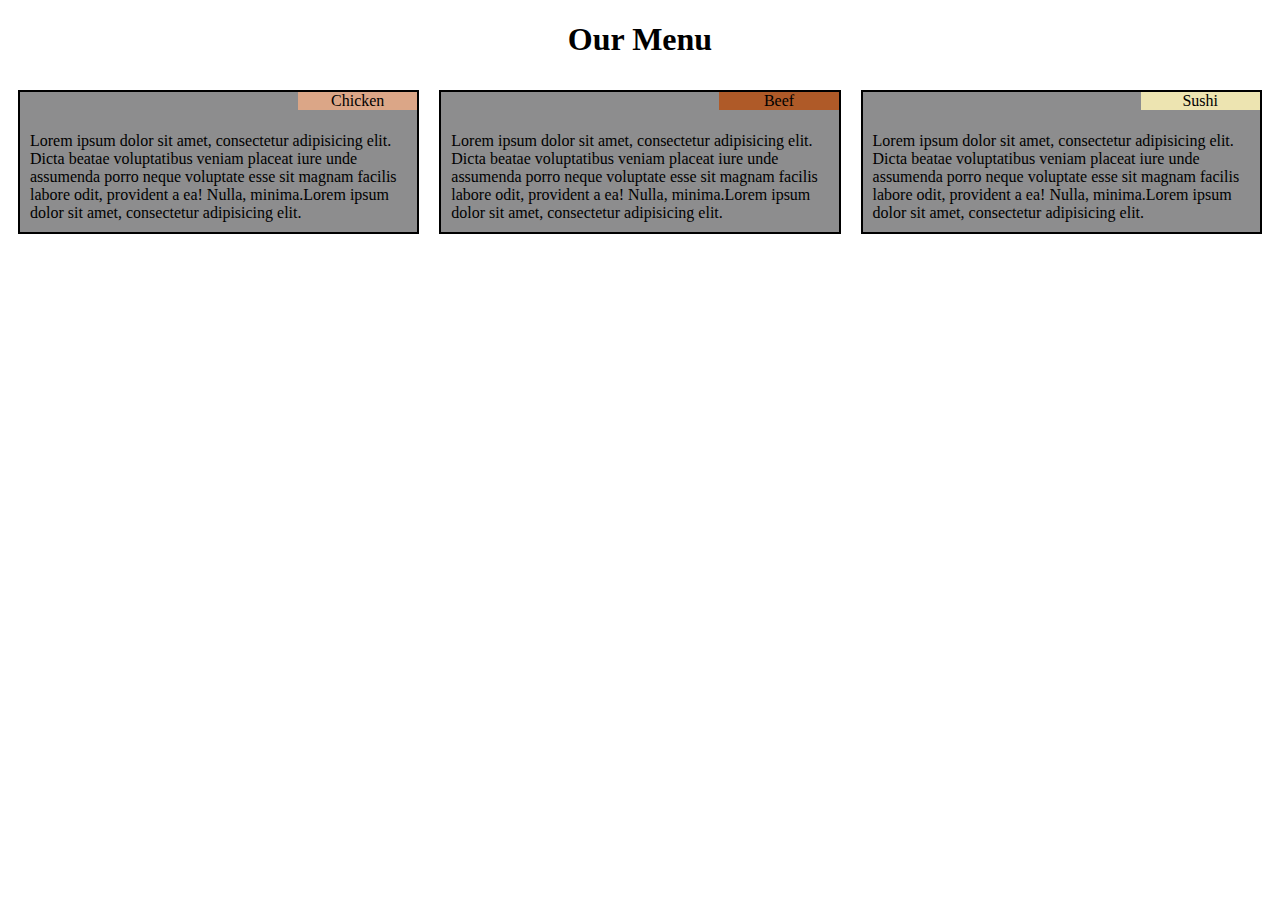
==== index.html @ 9ee384f0 "commiting changes to module2 assignment." ====
<!DOCTYPE html>
<html>
<head>
<meta charset="utf-8">
<title>Two Column Design</title>

<link rel="stylesheet" href="css/module2.css">
</head>
<body>
<h1>Our Menu</h1>

<div class="row">
 <div class="col-lg-4 col-md-6 col-mob-12">
    <p id="p1">Lorem ipsum dolor sit amet, consectetur adipisicing elit. Dicta beatae voluptatibus veniam placeat iure unde assumenda porro neque voluptate esse sit magnam facilis labore odit, provident a ea! Nulla, minima.Lorem ipsum dolor sit amet, consectetur adipisicing elit.</p>
 </div> 
  <div class="col-lg-4 col-md-6 col-mob-12">
    <p id="p2">Lorem ipsum dolor sit amet, consectetur adipisicing elit. Dicta beatae voluptatibus veniam placeat iure unde assumenda porro neque voluptate esse sit magnam facilis labore odit, provident a ea! Nulla, minima.Lorem ipsum dolor sit amet, consectetur adipisicing elit.</p>
  </div>
  <div class="col-lg-4 col-md-12 col-mob-12">
    <p id="p3">Lorem ipsum dolor sit amet, consectetur adipisicing elit. Dicta beatae voluptatibus veniam placeat iure unde assumenda porro neque voluptate esse sit magnam facilis labore odit, provident a ea! Nulla, minima.Lorem ipsum dolor sit amet, consectetur adipisicing elit.</p>
  </div>
</div>


</body>
</html>
---- css/module2.css ----
* {
  box-sizing: border-box;
 /* border: 1px solid black; */
} 

h1 {
   text-align: center;
}

div {
 font-family: cursive;
 font-weight: 200;

}
p {
  /* width: 30.33%; */
  padding: 40px 10px 10px 10px;
  margin: 10px;
  border: 2px solid black;
  background-color: #8d8d8e;

  position: relative;
  float: left;
}

p:after {
     width: 30%;
     background: orange;
     text-align: center;
     position: absolute;
     top: 0%;
     right:0%;
}

#p1:after {
  content:"Chicken";
  background-color: #dba687;
}

#p2:after {
  content:"Beef";
  background-color: #af5a28;

}

#p3:after{
  content:"Sushi";
  background-color: #ede4b1;
} 

.row {
  width: 100%;
}

/********** Desktop devices only **********/
@media (min-width: 992px) {
  .col-lg-1, .col-lg-2, .col-lg-3, .col-lg-4, .col-lg-5, .col-lg-6, .col-lg-7, .col-lg-8, .col-lg-9, .col-lg-10, .col-lg-11, .col-lg-12 {
    float: left;
    /*border: 1px solid black;*/
    /*position: relative;*/
  }
  .col-lg-1 {
    width: 8.33%;
  }
  .col-lg-2 {
    width: 16.66%;
  }
  .col-lg-3 {
    width: 25%;
  }
  .col-lg-4 {
    width: 33.33%;
  }
  .col-lg-5 {
    width: 41.66%;
  }
  .col-lg-6 {
    width: 50%;
  }
  .col-lg-7 {
    width: 58.33%;
  }
  .col-lg-8 {
    width: 66.66%;
  }
  .col-lg-9 {
    width: 74.99%;
  }
  .col-lg-10 {
    width: 83.33%;
  }
  .col-lg-11 {
    width: 91.66%;
  }
  .col-lg-12 {
    width: 100%;
  }
}

/********** Tablet devices only **********/
@media (min-width: 768px) and (max-width: 991px) {
  .col-md-1, .col-md-2, .col-md-3, .col-md-4, .col-md-5, .col-md-6, .col-md-7, .col-md-8, .col-md-9, .col-md-10, .col-md-11, .col-md-12 {
    float: left;
/*    position: relative; */
  }
  .col-md-1 {
    width: 8.33%;
  }
  .col-md-2 {
    width: 16.66%;
  }
  .col-md-3 {
    width: 25%;
  }
  .col-md-4 {
    width: 33.33%;
  }
  .col-md-5 {
    width: 41.66%;
  }
  .col-md-6 {
    width: 50%;
  }
  .col-md-7 {
    width: 58.33%;
  }
  .col-md-8 {
    width: 66.66%;
  }
  .col-md-9 {
    width: 74.99%;
  }
  .col-md-10 {
    width: 83.33%;
  }
  .col-md-11 {
    width: 91.66%;
  }
  .col-md-12 {
    width: 100%;
  }
}

/********** Mobile devices only **********/
@media (max-width: 767px) {
  .col-mob-1, .col-mob-2, .col-mob-3, .col-mob-4, .col-mob-5, .col-mob-6, .col-mob-7, .col-mob-8, .col-mob-9, .col-mob-10, .col-mob-11, .col-mob-12 {
    float: left;
/*    position: relative; */
  }
  .col-mob-1 {
    width: 8.33%;
  }
  .col-mob-2 {
    width: 16.66%;
  }
  .col-mob-3 {
    width: 25%;
  }
  .col-mob-4 {
    width: 33.33%;
  }
  .col-mob-5 {
    width: 41.66%;
  }
  .col-mob-6 {
    width: 50%;
  }
  .col-mob-7 {
    width: 58.33%;
  }
  .col-mob-8 {
    width: 66.66%;
  }
  .col-mob-9 {
    width: 74.99%;
  }
  .col-mob-10 {
    width: 83.33%;
  }
  .col-mob-11 {
    width: 91.66%;
  }
  .col-mob-12 {
    width: 100%;
  }
}
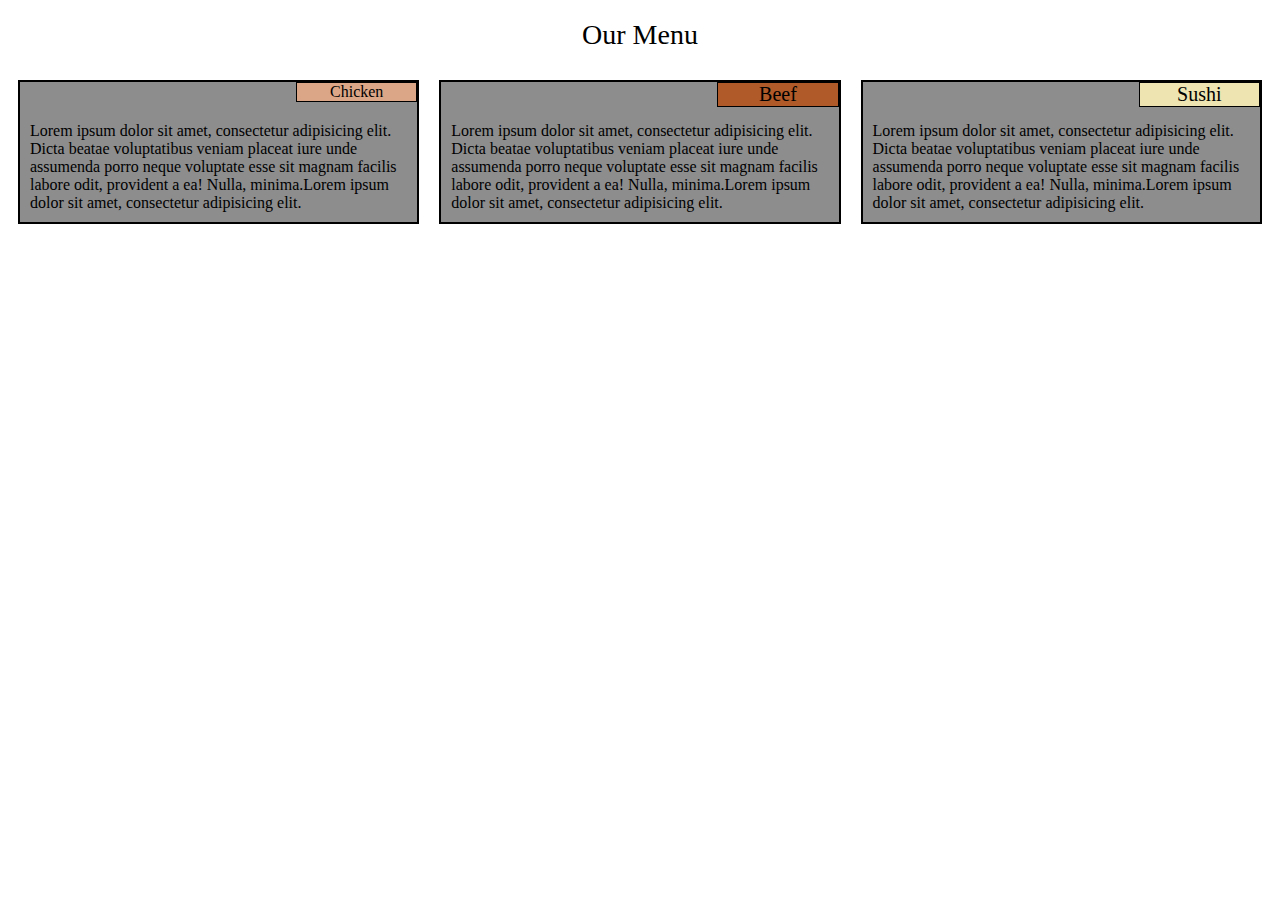
==== commit 2bc8d66a: "some more updates to css/module2.css and index,html" ====
--- a/index.html
+++ b/index.html
@@ -2,7 +2,7 @@
 <html>
 <head>
 <meta charset="utf-8">
-<title>Two Column Design</title>
+<title>The Restaurant</title>
 
 <link rel="stylesheet" href="css/module2.css">
 </head>
--- a/css/module2.css
+++ b/css/module2.css
@@ -1,24 +1,20 @@
  * {
   box-sizing: border-box;
- /* border: 1px solid black; */
+  font-family: cursive;
+  font-weight: 400;
 } 
 
 h1 {
    text-align: center;
+   font-size: 175%;
 }
 
-div {
- font-family: cursive;
- font-weight: 200;
-
-}
 p {
   /* width: 30.33%; */
   padding: 40px 10px 10px 10px;
   margin: 10px;
   border: 2px solid black;
-  background-color: #8d8d8e;
-
+  background-color: #8d8d8e; 
   position: relative;
   float: left;
 }
@@ -27,6 +23,7 @@
      width: 30%;
      background: orange;
      text-align: center;
+     border: 1px solid black;
      position: absolute;
      top: 0%;
      right:0%;
@@ -35,17 +32,20 @@
 #p1:after {
   content:"Chicken";
   background-color: #dba687;
+  font-size: 100%;
 }
 
 #p2:after {
   content:"Beef";
   background-color: #af5a28;
+  font-size: 125%;
 
 }
 
 #p3:after{
   content:"Sushi";
   background-color: #ede4b1;
+  font-size: 125%;
 } 
 
 .row {
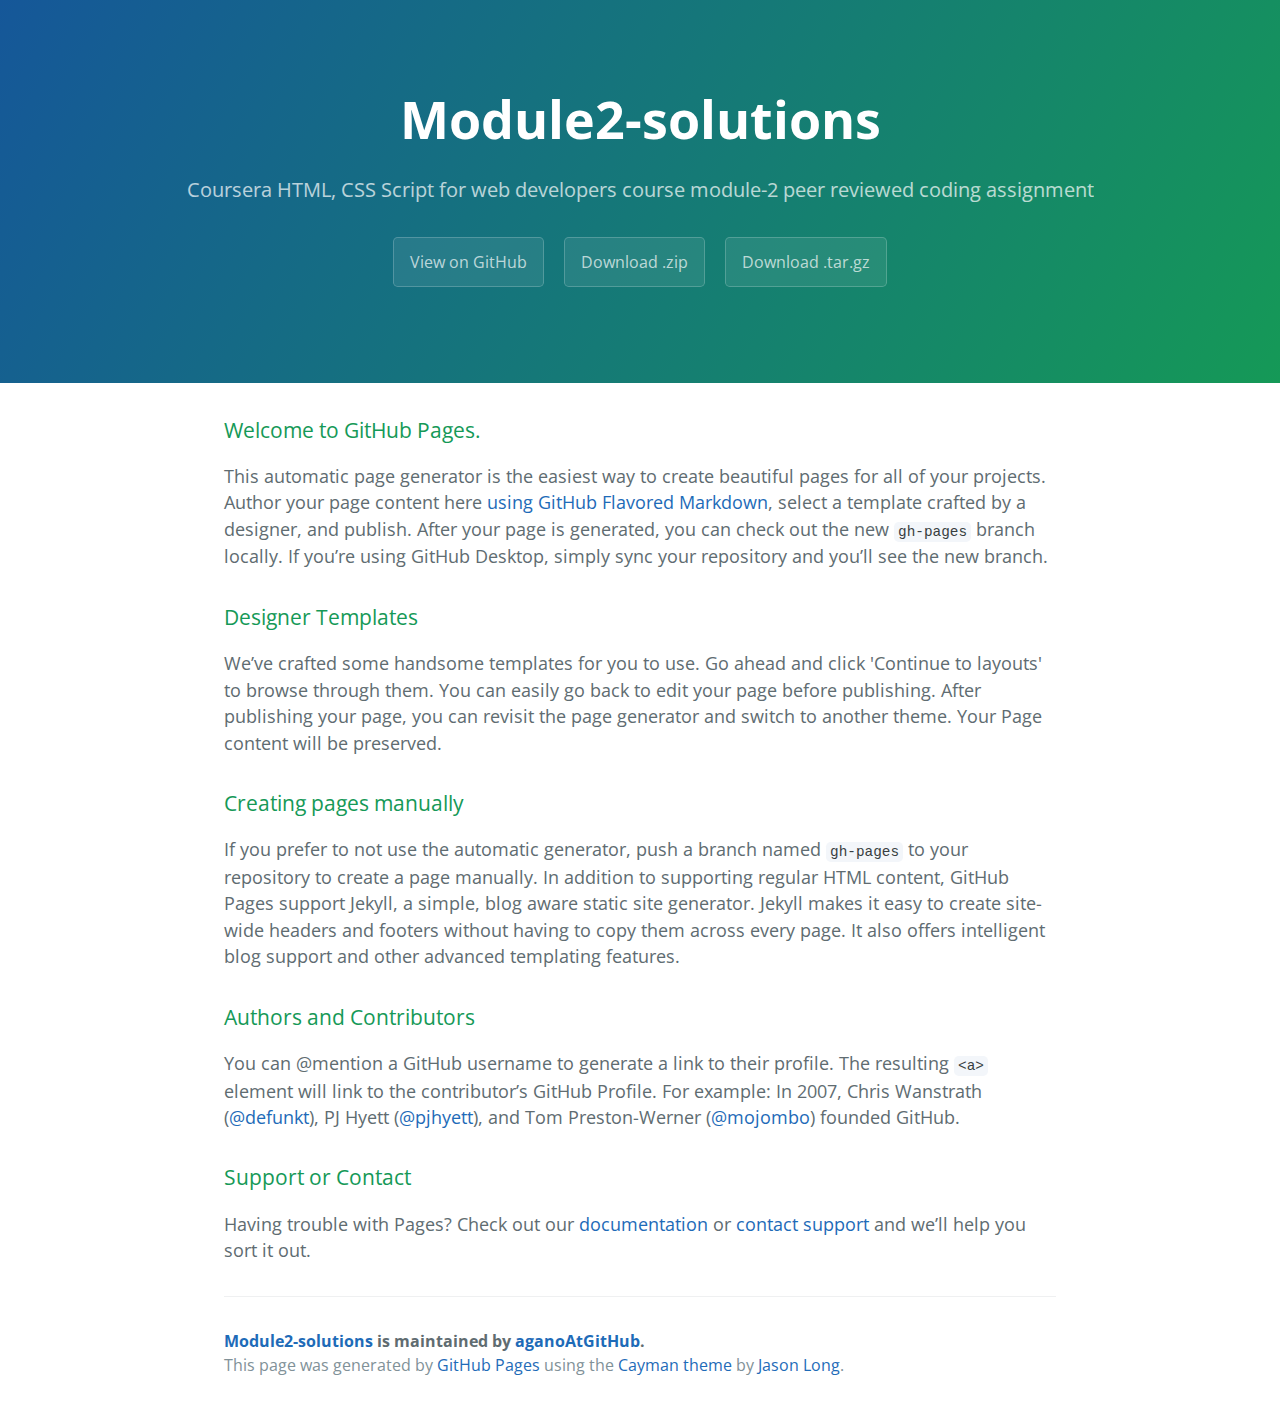
==== commit 6a33f9b0: "Create gh-pages branch via GitHub" ====
--- a/index.html
+++ b/index.html
@@ -1,26 +1,57 @@
 <!DOCTYPE html>
-<html>
-<head>
-<meta charset="utf-8">
-<title>The Restaurant</title>
+<html lang="en-us">
+  <head>
+    <meta charset="UTF-8">
+    <title>Module2-solutions by aganoAtGitHub</title>
+    <meta name="viewport" content="width=device-width, initial-scale=1">
+    <link rel="stylesheet" type="text/css" href="stylesheets/normalize.css" media="screen">
+    <link href='https://fonts.googleapis.com/css?family=Open+Sans:400,700' rel='stylesheet' type='text/css'>
+    <link rel="stylesheet" type="text/css" href="stylesheets/stylesheet.css" media="screen">
+    <link rel="stylesheet" type="text/css" href="stylesheets/github-light.css" media="screen">
+  </head>
+  <body>
+    <section class="page-header">
+      <h1 class="project-name">Module2-solutions</h1>
+      <h2 class="project-tagline">Coursera HTML, CSS Script for web developers course module-2 peer reviewed coding assignment</h2>
+      <a href="https://github.com/aganoAtGitHub/module2-solutions" class="btn">View on GitHub</a>
+      <a href="https://github.com/aganoAtGitHub/module2-solutions/zipball/master" class="btn">Download .zip</a>
+      <a href="https://github.com/aganoAtGitHub/module2-solutions/tarball/master" class="btn">Download .tar.gz</a>
+    </section>
 
-<link rel="stylesheet" href="css/module2.css">
-</head>
-<body>
-<h1>Our Menu</h1>
+    <section class="main-content">
+      <h3>
+<a id="welcome-to-github-pages" class="anchor" href="#welcome-to-github-pages" aria-hidden="true"><span aria-hidden="true" class="octicon octicon-link"></span></a>Welcome to GitHub Pages.</h3>
 
-<div class="row">
- <div class="col-lg-4 col-md-6 col-mob-12">
-    <p id="p1">Lorem ipsum dolor sit amet, consectetur adipisicing elit. Dicta beatae voluptatibus veniam placeat iure unde assumenda porro neque voluptate esse sit magnam facilis labore odit, provident a ea! Nulla, minima.Lorem ipsum dolor sit amet, consectetur adipisicing elit.</p>
- </div> 
-  <div class="col-lg-4 col-md-6 col-mob-12">
-    <p id="p2">Lorem ipsum dolor sit amet, consectetur adipisicing elit. Dicta beatae voluptatibus veniam placeat iure unde assumenda porro neque voluptate esse sit magnam facilis labore odit, provident a ea! Nulla, minima.Lorem ipsum dolor sit amet, consectetur adipisicing elit.</p>
-  </div>
-  <div class="col-lg-4 col-md-12 col-mob-12">
-    <p id="p3">Lorem ipsum dolor sit amet, consectetur adipisicing elit. Dicta beatae voluptatibus veniam placeat iure unde assumenda porro neque voluptate esse sit magnam facilis labore odit, provident a ea! Nulla, minima.Lorem ipsum dolor sit amet, consectetur adipisicing elit.</p>
-  </div>
-</div>
+<p>This automatic page generator is the easiest way to create beautiful pages for all of your projects. Author your page content here <a href="https://guides.github.com/features/mastering-markdown/">using GitHub Flavored Markdown</a>, select a template crafted by a designer, and publish. After your page is generated, you can check out the new <code>gh-pages</code> branch locally. If you’re using GitHub Desktop, simply sync your repository and you’ll see the new branch.</p>
 
+<h3>
+<a id="designer-templates" class="anchor" href="#designer-templates" aria-hidden="true"><span aria-hidden="true" class="octicon octicon-link"></span></a>Designer Templates</h3>
 
-</body>
+<p>We’ve crafted some handsome templates for you to use. Go ahead and click 'Continue to layouts' to browse through them. You can easily go back to edit your page before publishing. After publishing your page, you can revisit the page generator and switch to another theme. Your Page content will be preserved.</p>
+
+<h3>
+<a id="creating-pages-manually" class="anchor" href="#creating-pages-manually" aria-hidden="true"><span aria-hidden="true" class="octicon octicon-link"></span></a>Creating pages manually</h3>
+
+<p>If you prefer to not use the automatic generator, push a branch named <code>gh-pages</code> to your repository to create a page manually. In addition to supporting regular HTML content, GitHub Pages support Jekyll, a simple, blog aware static site generator. Jekyll makes it easy to create site-wide headers and footers without having to copy them across every page. It also offers intelligent blog support and other advanced templating features.</p>
+
+<h3>
+<a id="authors-and-contributors" class="anchor" href="#authors-and-contributors" aria-hidden="true"><span aria-hidden="true" class="octicon octicon-link"></span></a>Authors and Contributors</h3>
+
+<p>You can @mention a GitHub username to generate a link to their profile. The resulting <code>&lt;a&gt;</code> element will link to the contributor’s GitHub Profile. For example: In 2007, Chris Wanstrath (<a href="https://github.com/defunkt" class="user-mention">@defunkt</a>), PJ Hyett (<a href="https://github.com/pjhyett" class="user-mention">@pjhyett</a>), and Tom Preston-Werner (<a href="https://github.com/mojombo" class="user-mention">@mojombo</a>) founded GitHub.</p>
+
+<h3>
+<a id="support-or-contact" class="anchor" href="#support-or-contact" aria-hidden="true"><span aria-hidden="true" class="octicon octicon-link"></span></a>Support or Contact</h3>
+
+<p>Having trouble with Pages? Check out our <a href="https://help.github.com/pages">documentation</a> or <a href="https://github.com/contact">contact support</a> and we’ll help you sort it out.</p>
+
+      <footer class="site-footer">
+        <span class="site-footer-owner"><a href="https://github.com/aganoAtGitHub/module2-solutions">Module2-solutions</a> is maintained by <a href="https://github.com/aganoAtGitHub">aganoAtGitHub</a>.</span>
+
+        <span class="site-footer-credits">This page was generated by <a href="https://pages.github.com">GitHub Pages</a> using the <a href="https://github.com/jasonlong/cayman-theme">Cayman theme</a> by <a href="https://twitter.com/jasonlong">Jason Long</a>.</span>
+      </footer>
+
+    </section>
+
+  
+  </body>
 </html>
--- a/stylesheets/stylesheet.css
+++ b/stylesheets/stylesheet.css
@@ -0,0 +1,245 @@
+* {
+  box-sizing: border-box; }
+
+body {
+  padding: 0;
+  margin: 0;
+  font-family: "Open Sans", "Helvetica Neue", Helvetica, Arial, sans-serif;
+  font-size: 16px;
+  line-height: 1.5;
+  color: #606c71; }
+
+a {
+  color: #1e6bb8;
+  text-decoration: none; }
+  a:hover {
+    text-decoration: underline; }
+
+.btn {
+  display: inline-block;
+  margin-bottom: 1rem;
+  color: rgba(255, 255, 255, 0.7);
+  background-color: rgba(255, 255, 255, 0.08);
+  border-color: rgba(255, 255, 255, 0.2);
+  border-style: solid;
+  border-width: 1px;
+  border-radius: 0.3rem;
+  transition: color 0.2s, background-color 0.2s, border-color 0.2s; }
+  .btn + .btn {
+    margin-left: 1rem; }
+
+.btn:hover {
+  color: rgba(255, 255, 255, 0.8);
+  text-decoration: none;
+  background-color: rgba(255, 255, 255, 0.2);
+  border-color: rgba(255, 255, 255, 0.3); }
+
+@media screen and (min-width: 64em) {
+  .btn {
+    padding: 0.75rem 1rem; } }
+
+@media screen and (min-width: 42em) and (max-width: 64em) {
+  .btn {
+    padding: 0.6rem 0.9rem;
+    font-size: 0.9rem; } }
+
+@media screen and (max-width: 42em) {
+  .btn {
+    display: block;
+    width: 100%;
+    padding: 0.75rem;
+    font-size: 0.9rem; }
+    .btn + .btn {
+      margin-top: 1rem;
+      margin-left: 0; } }
+
+.page-header {
+  color: #fff;
+  text-align: center;
+  background-color: #159957;
+  background-image: linear-gradient(120deg, #155799, #159957); }
+
+@media screen and (min-width: 64em) {
+  .page-header {
+    padding: 5rem 6rem; } }
+
+@media screen and (min-width: 42em) and (max-width: 64em) {
+  .page-header {
+    padding: 3rem 4rem; } }
+
+@media screen and (max-width: 42em) {
+  .page-header {
+    padding: 2rem 1rem; } }
+
+.project-name {
+  margin-top: 0;
+  margin-bottom: 0.1rem; }
+
+@media screen and (min-width: 64em) {
+  .project-name {
+    font-size: 3.25rem; } }
+
+@media screen and (min-width: 42em) and (max-width: 64em) {
+  .project-name {
+    font-size: 2.25rem; } }
+
+@media screen and (max-width: 42em) {
+  .project-name {
+    font-size: 1.75rem; } }
+
+.project-tagline {
+  margin-bottom: 2rem;
+  font-weight: normal;
+  opacity: 0.7; }
+
+@media screen and (min-width: 64em) {
+  .project-tagline {
+    font-size: 1.25rem; } }
+
+@media screen and (min-width: 42em) and (max-width: 64em) {
+  .project-tagline {
+    font-size: 1.15rem; } }
+
+@media screen and (max-width: 42em) {
+  .project-tagline {
+    font-size: 1rem; } }
+
+.main-content :first-child {
+  margin-top: 0; }
+.main-content img {
+  max-width: 100%; }
+.main-content h1, .main-content h2, .main-content h3, .main-content h4, .main-content h5, .main-content h6 {
+  margin-top: 2rem;
+  margin-bottom: 1rem;
+  font-weight: normal;
+  color: #159957; }
+.main-content p {
+  margin-bottom: 1em; }
+.main-content code {
+  padding: 2px 4px;
+  font-family: Consolas, "Liberation Mono", Menlo, Courier, monospace;
+  font-size: 0.9rem;
+  color: #383e41;
+  background-color: #f3f6fa;
+  border-radius: 0.3rem; }
+.main-content pre {
+  padding: 0.8rem;
+  margin-top: 0;
+  margin-bottom: 1rem;
+  font: 1rem Consolas, "Liberation Mono", Menlo, Courier, monospace;
+  color: #567482;
+  word-wrap: normal;
+  background-color: #f3f6fa;
+  border: solid 1px #dce6f0;
+  border-radius: 0.3rem; }
+  .main-content pre > code {
+    padding: 0;
+    margin: 0;
+    font-size: 0.9rem;
+    color: #567482;
+    word-break: normal;
+    white-space: pre;
+    background: transparent;
+    border: 0; }
+.main-content .highlight {
+  margin-bottom: 1rem; }
+  .main-content .highlight pre {
+    margin-bottom: 0;
+    word-break: normal; }
+.main-content .highlight pre, .main-content pre {
+  padding: 0.8rem;
+  overflow: auto;
+  font-size: 0.9rem;
+  line-height: 1.45;
+  border-radius: 0.3rem; }
+.main-content pre code, .main-content pre tt {
+  display: inline;
+  max-width: initial;
+  padding: 0;
+  margin: 0;
+  overflow: initial;
+  line-height: inherit;
+  word-wrap: normal;
+  background-color: transparent;
+  border: 0; }
+  .main-content pre code:before, .main-content pre code:after, .main-content pre tt:before, .main-content pre tt:after {
+    content: normal; }
+.main-content ul, .main-content ol {
+  margin-top: 0; }
+.main-content blockquote {
+  padding: 0 1rem;
+  margin-left: 0;
+  color: #819198;
+  border-left: 0.3rem solid #dce6f0; }
+  .main-content blockquote > :first-child {
+    margin-top: 0; }
+  .main-content blockquote > :last-child {
+    margin-bottom: 0; }
+.main-content table {
+  display: block;
+  width: 100%;
+  overflow: auto;
+  word-break: normal;
+  word-break: keep-all; }
+  .main-content table th {
+    font-weight: bold; }
+  .main-content table th, .main-content table td {
+    padding: 0.5rem 1rem;
+    border: 1px solid #e9ebec; }
+.main-content dl {
+  padding: 0; }
+  .main-content dl dt {
+    padding: 0;
+    margin-top: 1rem;
+    font-size: 1rem;
+    font-weight: bold; }
+  .main-content dl dd {
+    padding: 0;
+    margin-bottom: 1rem; }
+.main-content hr {
+  height: 2px;
+  padding: 0;
+  margin: 1rem 0;
+  background-color: #eff0f1;
+  border: 0; }
+
+@media screen and (min-width: 64em) {
+  .main-content {
+    max-width: 64rem;
+    padding: 2rem 6rem;
+    margin: 0 auto;
+    font-size: 1.1rem; } }
+
+@media screen and (min-width: 42em) and (max-width: 64em) {
+  .main-content {
+    padding: 2rem 4rem;
+    font-size: 1.1rem; } }
+
+@media screen and (max-width: 42em) {
+  .main-content {
+    padding: 2rem 1rem;
+    font-size: 1rem; } }
+
+.site-footer {
+  padding-top: 2rem;
+  margin-top: 2rem;
+  border-top: solid 1px #eff0f1; }
+
+.site-footer-owner {
+  display: block;
+  font-weight: bold; }
+
+.site-footer-credits {
+  color: #819198; }
+
+@media screen and (min-width: 64em) {
+  .site-footer {
+    font-size: 1rem; } }
+
+@media screen and (min-width: 42em) and (max-width: 64em) {
+  .site-footer {
+    font-size: 1rem; } }
+
+@media screen and (max-width: 42em) {
+  .site-footer {
+    font-size: 0.9rem; } }
--- a/stylesheets/github-light.css
+++ b/stylesheets/github-light.css
@@ -0,0 +1,124 @@
+/*
+The MIT License (MIT)
+
+Copyright (c) 2016 GitHub, Inc.
+
+Permission is hereby granted, free of charge, to any person obtaining a copy
+of this software and associated documentation files (the "Software"), to deal
+in the Software without restriction, including without limitation the rights
+to use, copy, modify, merge, publish, distribute, sublicense, and/or sell
+copies of the Software, and to permit persons to whom the Software is
+furnished to do so, subject to the following conditions:
+
+The above copyright notice and this permission notice shall be included in all
+copies or substantial portions of the Software.
+
+THE SOFTWARE IS PROVIDED "AS IS", WITHOUT WARRANTY OF ANY KIND, EXPRESS OR
+IMPLIED, INCLUDING BUT NOT LIMITED TO THE WARRANTIES OF MERCHANTABILITY,
+FITNESS FOR A PARTICULAR PURPOSE AND NONINFRINGEMENT. IN NO EVENT SHALL THE
+AUTHORS OR COPYRIGHT HOLDERS BE LIABLE FOR ANY CLAIM, DAMAGES OR OTHER
+LIABILITY, WHETHER IN AN ACTION OF CONTRACT, TORT OR OTHERWISE, ARISING FROM,
+OUT OF OR IN CONNECTION WITH THE SOFTWARE OR THE USE OR OTHER DEALINGS IN THE
+SOFTWARE.
+
+*/
+
+.pl-c /* comment */ {
+  color: #969896;
+}
+
+.pl-c1 /* constant, variable.other.constant, support, meta.property-name, support.constant, support.variable, meta.module-reference, markup.raw, meta.diff.header */,
+.pl-s .pl-v /* string variable */ {
+  color: #0086b3;
+}
+
+.pl-e /* entity */,
+.pl-en /* entity.name */ {
+  color: #795da3;
+}
+
+.pl-smi /* variable.parameter.function, storage.modifier.package, storage.modifier.import, storage.type.java, variable.other */,
+.pl-s .pl-s1 /* string source */ {
+  color: #333;
+}
+
+.pl-ent /* entity.name.tag */ {
+  color: #63a35c;
+}
+
+.pl-k /* keyword, storage, storage.type */ {
+  color: #a71d5d;
+}
+
+.pl-s /* string */,
+.pl-pds /* punctuation.definition.string, string.regexp.character-class */,
+.pl-s .pl-pse .pl-s1 /* string punctuation.section.embedded source */,
+.pl-sr /* string.regexp */,
+.pl-sr .pl-cce /* string.regexp constant.character.escape */,
+.pl-sr .pl-sre /* string.regexp source.ruby.embedded */,
+.pl-sr .pl-sra /* string.regexp string.regexp.arbitrary-repitition */ {
+  color: #183691;
+}
+
+.pl-v /* variable */ {
+  color: #ed6a43;
+}
+
+.pl-id /* invalid.deprecated */ {
+  color: #b52a1d;
+}
+
+.pl-ii /* invalid.illegal */ {
+  color: #f8f8f8;
+  background-color: #b52a1d;
+}
+
+.pl-sr .pl-cce /* string.regexp constant.character.escape */ {
+  font-weight: bold;
+  color: #63a35c;
+}
+
+.pl-ml /* markup.list */ {
+  color: #693a17;
+}
+
+.pl-mh /* markup.heading */,
+.pl-mh .pl-en /* markup.heading entity.name */,
+.pl-ms /* meta.separator */ {
+  font-weight: bold;
+  color: #1d3e81;
+}
+
+.pl-mq /* markup.quote */ {
+  color: #008080;
+}
+
+.pl-mi /* markup.italic */ {
+  font-style: italic;
+  color: #333;
+}
+
+.pl-mb /* markup.bold */ {
+  font-weight: bold;
+  color: #333;
+}
+
+.pl-md /* markup.deleted, meta.diff.header.from-file */ {
+  color: #bd2c00;
+  background-color: #ffecec;
+}
+
+.pl-mi1 /* markup.inserted, meta.diff.header.to-file */ {
+  color: #55a532;
+  background-color: #eaffea;
+}
+
+.pl-mdr /* meta.diff.range */ {
+  font-weight: bold;
+  color: #795da3;
+}
+
+.pl-mo /* meta.output */ {
+  color: #1d3e81;
+}
+
